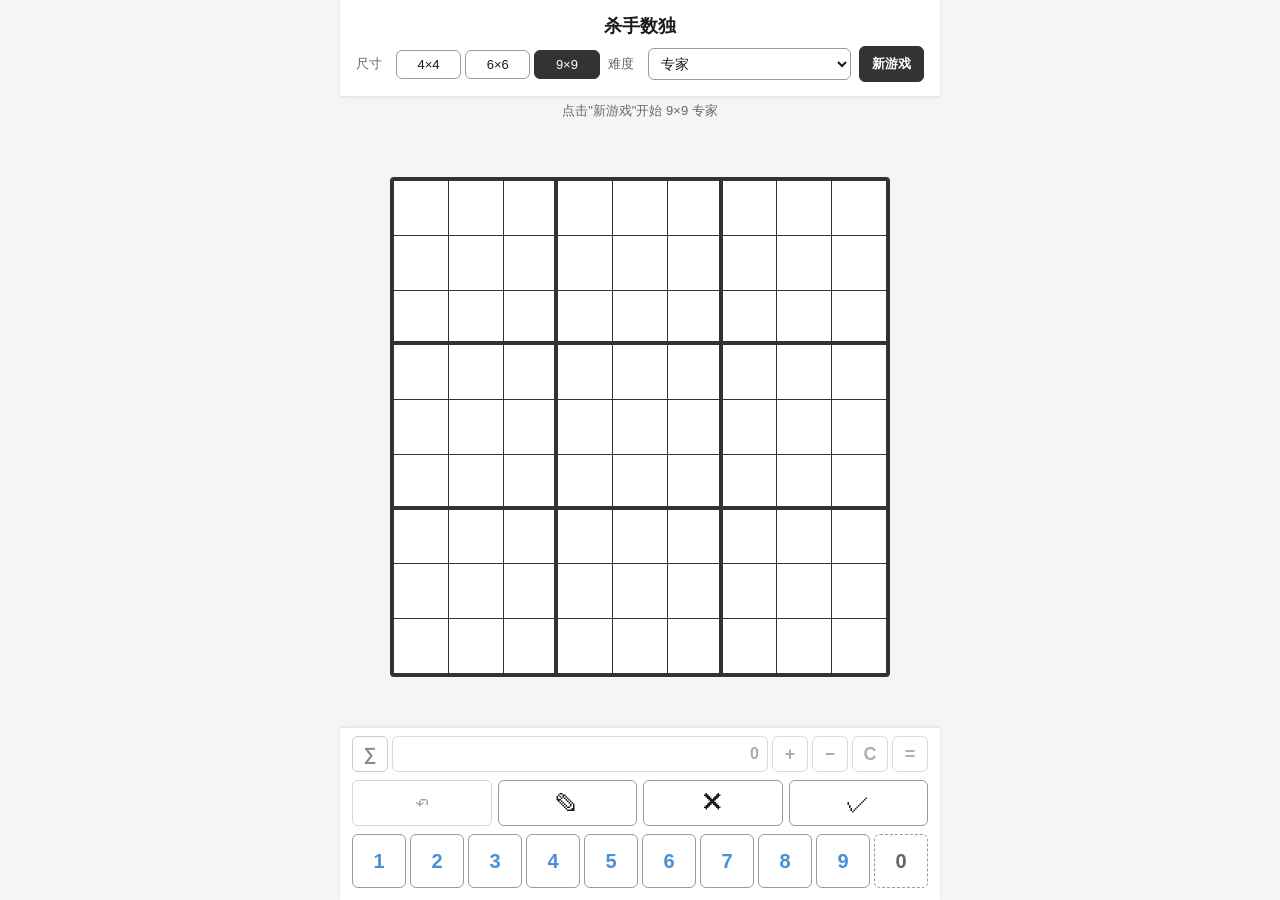
==== frontend/index.html @ 70cf66d4 "Add files via upload" ====
<!DOCTYPE html>
<html lang="zh-CN">
<head>
    <meta charset="UTF-8">
    <meta name="viewport" content="width=device-width, initial-scale=1.0, maximum-scale=1.0, user-scalable=no">
    <title>杀手数独</title>
    <link rel="stylesheet" href="./css/style.css">
    <link rel="stylesheet" href="./css/board.css">
</head>
<body>
    <div id="app">
        <!-- 顶部设置栏 -->
        <header class="top-bar">
            <div class="title">杀手数独</div>
            <div class="settings">
                <div class="setting-group">
                    <label>尺寸</label>
                    <div class="btn-group" id="size-group">
                        <button class="btn btn-toggle" data-size="4">4×4</button>
                        <button class="btn btn-toggle" data-size="6">6×6</button>
                        <button class="btn btn-toggle active" data-size="9">9×9</button>
                    </div>
                </div>
                <div class="setting-group">
                    <label>难度</label>
                    <select id="difficulty-select" class="select">
                        <option value="beginner">入门</option>
                        <option value="easy">简单</option>
                        <option value="medium">中等</option>
                        <option value="hard">困难</option>
                        <option value="expert" selected>专家</option>
                    </select>
                </div>
                <button id="new-game-btn" class="btn btn-primary">新游戏</button>
            </div>
        </header>

        <!-- 状态栏 -->
        <div class="status-bar">
            <span id="status-text">点击"新游戏"开始</span>
            <span id="completed-badge" class="badge badge-completed" style="display:none;">已通关</span>
        </div>

        <!-- 棋盘区域 -->
        <main class="board-container">
            <div id="board" class="board"></div>
            <div id="loading" class="loading" style="display:none;">生成中...</div>
        </main>

        <!-- 底部操作区 -->
        <footer class="bottom-bar">
            <div class="calc-bar calc-off" id="calc-bar">
                <button id="calc-toggle" class="btn btn-calc btn-calc-toggle" title="开关计算器联动">∑</button>
                <input type="text" id="calc-display" class="calc-display" value="0" inputmode="numeric" title="计算器：输入数字后用 + − = 运算，C 归零">
                <button id="calc-plus" class="btn btn-calc" title="加">+</button>
                <button id="calc-minus" class="btn btn-calc" title="减">−</button>
                <button id="calc-clear" class="btn btn-calc" title="归零">C</button>
                <button id="calc-equals" class="btn btn-calc" title="等于">=</button>
            </div>
            <div class="action-row">
                <button id="undo-btn" class="btn btn-action" title="撤销（最多3步）">
                    <span class="icon">↶</span>
                </button>
                <button id="note-btn" class="btn btn-action" title="标记模式">
                    <span class="icon">✎</span>
                </button>
                <button id="erase-btn" class="btn btn-action" title="清除">
                    <span class="icon">✕</span>
                </button>
                <button id="check-btn" class="btn btn-action" title="验证">
                    <span class="icon">✓</span>
                </button>
            </div>
            <div id="number-pad" class="number-pad"></div>
        </footer>
    </div>

    <script src="./js/storage.js"></script>
    <script src="./puzzles/all-puzzles.js"></script>
    <script src="./js/api.js"></script>
    <script src="./js/board.js"></script>
    <script src="./js/app.js"></script>
</body>
</html>
---- frontend/css/style.css ----
/* 全局样式：黑白灰风格 */

:root {
    --color-bg: #f5f5f5;
    --color-surface: #ffffff;
    --color-border: #333333;
    --color-grid: #999999;
    --color-grid-light: #cccccc;
    --color-text: #1a1a1a;
    --color-text-secondary: #666666;
    --color-highlight: #e0e0e0;
    --color-selected: #ffe066;       /* 选中格：浅黄（较深） */
    --color-same: #fff3b0;           /* 相同数字：浅黄 */
    --color-related: #c6efce;        /* 同行同列同宫同笼：浅绿 */
    --color-input: #4a90d9;          /* 填入数字 / 数字条：浅蓝 */
    --color-disabled: #cccccc;
    --color-cage-sum: #444444;
    --color-note: #888888;
    --color-error: #cc4444;
    --color-primary: #333333;
    --color-primary-hover: #555555;

    --radius: 6px;
    --shadow: 0 1px 3px rgba(0, 0, 0, 0.1);
}

* {
    margin: 0;
    padding: 0;
    box-sizing: border-box;
    -webkit-tap-highlight-color: transparent;
}

html, body {
    height: 100%;
    font-family: -apple-system, BlinkMacSystemFont, "Segoe UI", "PingFang SC",
        "Hiragino Sans GB", "Microsoft YaHei", sans-serif;
    background-color: var(--color-bg);
    color: var(--color-text);
    font-size: 16px;
    -webkit-font-smoothing: antialiased;
}

#app {
    display: flex;
    flex-direction: column;
    min-height: 100vh;
    max-width: 600px;
    margin: 0 auto;
    background-color: var(--color-bg);
}

/* 顶部设置栏 */
.top-bar {
    background-color: var(--color-surface);
    padding: 10px 12px;
    box-shadow: var(--shadow);
    flex-shrink: 0;
}

.title {
    font-size: 18px;
    font-weight: 700;
    text-align: center;
    margin-bottom: 8px;
    color: var(--color-text);
}

.settings {
    display: flex;
    flex-direction: column;
    gap: 8px;
}

.setting-group {
    display: flex;
    align-items: center;
    gap: 8px;
}

.setting-group label {
    font-size: 13px;
    color: var(--color-text-secondary);
    min-width: 32px;
    flex-shrink: 0;
}

.btn-group {
    display: flex;
    gap: 4px;
    flex: 1;
}

.select {
    flex: 1;
    padding: 6px 8px;
    border: 1px solid var(--color-grid);
    border-radius: var(--radius);
    background-color: var(--color-surface);
    color: var(--color-text);
    font-size: 14px;
    outline: none;
}

/* 按钮通用样式 */
.btn {
    padding: 6px 10px;
    border: 1px solid var(--color-grid);
    border-radius: var(--radius);
    background-color: var(--color-surface);
    color: var(--color-text);
    font-size: 13px;
    cursor: pointer;
    transition: all 0.15s ease;
    user-select: none;
}

.btn:hover {
    background-color: var(--color-highlight);
}

.btn:active {
    background-color: var(--color-selected);
}

.btn-toggle {
    flex: 1;
    text-align: center;
}

.btn-toggle.active {
    background-color: var(--color-primary);
    color: var(--color-surface);
    border-color: var(--color-primary);
}

.btn-primary {
    background-color: var(--color-primary);
    color: var(--color-surface);
    border-color: var(--color-primary);
    font-weight: 600;
    padding: 8px 12px;
}

.btn-primary:hover {
    background-color: var(--color-primary-hover);
}

.btn-action {
    flex: 1;
    display: flex;
    align-items: center;
    justify-content: center;
    gap: 4px;
    padding: 10px 4px;
}

.btn-action.active {
    background-color: var(--color-primary);
    color: var(--color-surface);
    border-color: var(--color-primary);
}

.btn-action .icon {
    font-size: 24px;
    line-height: 1;
}

/* 迷你计算器 */
.calc-bar {
    display: flex;
    align-items: center;
    gap: 4px;
    margin-bottom: 8px;
    transition: opacity 0.2s ease;
}

/* 计算器关闭状态：整体变灰 */
.calc-bar.calc-off .calc-display,
.calc-bar.calc-off .btn-calc:not(.btn-calc-toggle) {
    opacity: 0.35;
    pointer-events: none;
}

/* 开关按钮 */
.btn-calc-toggle {
    font-size: 18px;
    line-height: 1;
    opacity: 0.5;
    transition: all 0.15s ease;
}

.btn-calc-toggle.active {
    opacity: 1;
    background-color: var(--color-selected);
    border-color: var(--color-primary);
}

.calc-display {
    flex: 1;
    min-width: 0;
    height: 36px;
    border: 1px solid var(--color-grid);
    border-radius: var(--radius);
    background-color: var(--color-surface);
    color: var(--color-text);
    font-size: 16px;
    font-weight: 600;
    text-align: right;
    padding: 0 8px;
    outline: none;
    user-select: none;
}

.calc-display:focus {
    border-color: var(--color-primary);
}

.btn-calc {
    min-width: 36px;
    height: 36px;
    padding: 0 8px;
    display: flex;
    align-items: center;
    justify-content: center;
    font-size: 18px;
    font-weight: 700;
    border-radius: var(--radius);
    border: 1px solid var(--color-grid);
    background-color: var(--color-surface);
    color: var(--color-text);
    cursor: pointer;
    transition: all 0.15s ease;
    user-select: none;
}

.btn-calc:hover {
    background-color: var(--color-highlight);
}

.btn-calc:active {
    background-color: var(--color-selected);
}

.btn:disabled {
    opacity: 0.4;
    cursor: not-allowed;
}

/* 状态栏 */
.status-bar {
    display: flex;
    align-items: center;
    justify-content: center;
    gap: 8px;
    padding: 6px 12px;
    font-size: 13px;
    color: var(--color-text-secondary);
    flex-shrink: 0;
}

.badge {
    padding: 2px 8px;
    border-radius: 10px;
    font-size: 12px;
    font-weight: 600;
}

.badge-completed {
    background-color: var(--color-primary);
    color: var(--color-surface);
}

/* 棋盘容器 */
.board-container {
    flex: 1;
    display: flex;
    align-items: center;
    justify-content: center;
    padding: 12px;
    position: relative;
}

.loading {
    position: absolute;
    color: var(--color-text-secondary);
    font-size: 14px;
}

/* 底部操作区 */
.bottom-bar {
    background-color: var(--color-surface);
    padding: 8px 12px 12px;
    box-shadow: 0 -1px 3px rgba(0, 0, 0, 0.1);
    flex-shrink: 0;
}

.action-row {
    display: flex;
    gap: 6px;
    margin-bottom: 8px;
}

/* 数字条 */
.number-pad {
    display: grid;
    gap: 4px;
}

.number-btn {
    aspect-ratio: 1;
    display: flex;
    align-items: center;
    justify-content: center;
    border: 1px solid var(--color-grid);
    border-radius: var(--radius);
    background-color: var(--color-surface);
    color: var(--color-input);
    font-size: 20px;
    font-weight: 600;
    cursor: pointer;
    transition: all 0.15s ease;
    user-select: none;
}

.number-btn:hover {
    background-color: var(--color-highlight);
}

.number-btn:active {
    background-color: var(--color-selected);
}

.number-btn.disabled {
    color: var(--color-disabled);
    background-color: var(--color-bg);
    cursor: not-allowed;
    opacity: 0.5;
}

.number-btn .count {
    font-size: 9px;
    color: var(--color-text-secondary);
    position: absolute;
    bottom: 2px;
    right: 4px;
    font-weight: 400;
}

/* 0 按钮：仅用于计算器，视觉区分 */
.number-btn-zero {
    color: var(--color-text-secondary);
    border-style: dashed;
}

/* 响应式：手机端 */
@media (max-width: 480px) {
    .title {
        font-size: 16px;
    }
    .btn {
        font-size: 12px;
        padding: 5px 8px;
    }
    .btn-action {
        padding: 8px 2px;
    }
    .btn-action .icon {
        font-size: 20px;
    }
    .btn-calc {
        min-width: 32px;
        height: 32px;
        font-size: 16px;
    }
    .calc-display {
        height: 32px;
        font-size: 14px;
    }
    .number-btn {
        font-size: 18px;
    }
}

/* 响应式：大屏 */
@media (min-width: 600px) {
    .top-bar {
        padding: 14px 16px;
    }
    .settings {
        flex-direction: row;
        align-items: center;
        flex-wrap: wrap;
    }
    .setting-group {
        flex: 1;
    }
}
---- frontend/css/board.css ----
/* 棋盘专用样式 */

.board {
    display: grid;
    width: 100%;
    max-width: 500px;
    aspect-ratio: 1;
    background-color: var(--color-border);
    gap: 1px;
    padding: 2px;
    border: 2px solid var(--color-border);
    border-radius: 4px;
    position: relative;
}

/* 单元格 */
.cell {
    background-color: var(--color-surface);
    display: flex;
    align-items: center;
    justify-content: center;
    position: relative;
    cursor: pointer;
    transition: background-color 0.1s ease;
    overflow: hidden;
    user-select: none;
}

.cell:hover {
    background-color: var(--color-highlight);
}

/* 选中状态：浅黄（较深） */
.cell.selected {
    background-color: var(--color-selected) !important;
}

/* 相同数字高亮：浅黄 */
.cell.same-number {
    background-color: var(--color-same) !important;
}

/* 同行同列同宫高亮：浅绿 */
.cell.related {
    background-color: var(--color-related);
}

/* 笼和数字（左上角）：白底，确保在虚线之上 */
.cage-sum {
    position: absolute;
    top: 0;
    left: 0;
    font-size: 9px;
    font-weight: 700;
    color: var(--color-cage-sum);
    line-height: 1;
    z-index: 3;
    pointer-events: none;
    background-color: var(--color-surface);
    padding: 1px 3px;
    border-radius: 0 0 3px 0;
}

/* 用户填入的数字：浅蓝 */
.cell-value {
    font-size: 22px;
    font-weight: 600;
    color: var(--color-input);
    line-height: 1;
    z-index: 1;
}

/* 标记小字（候选数字） */
.cell-notes {
    display: grid;
    width: 100%;
    height: 100%;
    padding: 1px;
    gap: 0;
    z-index: 1;
}

.cell-notes .note {
    display: flex;
    align-items: center;
    justify-content: center;
    font-size: 8px;
    color: var(--color-note);
    line-height: 1;
}

/* 笼边界：用伪元素绘制内缩虚线，不贴单元格边界 */
.cell::after {
    content: "";
    position: absolute;
    inset: 3px;
    pointer-events: none;
    z-index: 0;
    border: 0 dashed transparent;
}
.cell.cage-top::after {
    border-top-width: 2px;
    border-top-color: var(--color-border);
}
.cell.cage-bottom::after {
    border-bottom-width: 2px;
    border-bottom-color: var(--color-border);
}
.cell.cage-left::after {
    border-left-width: 2px;
    border-left-color: var(--color-border);
}
.cell.cage-right::after {
    border-right-width: 2px;
    border-right-color: var(--color-border);
}

/* 宫格分隔线：加粗实线 */
.cell.box-right {
    border-right: 3px solid var(--color-border) !important;
}
.cell.box-bottom {
    border-bottom: 3px solid var(--color-border) !important;
}

/* 错误单元格 */
.cell.error {
    color: var(--color-error);
}

.cell.error .cell-value {
    color: var(--color-error);
}

/* 根据棋盘尺寸调整字号 */
.board.size-4 .cell-value {
    font-size: 32px;
}
.board.size-4 .cage-sum {
    font-size: 12px;
}
.board.size-4 .cell-notes .note {
    font-size: 12px;
}

.board.size-6 .cell-value {
    font-size: 26px;
}
.board.size-6 .cage-sum {
    font-size: 10px;
}
.board.size-6 .cell-notes .note {
    font-size: 10px;
}

.board.size-9 .cell-value {
    font-size: 22px;
}
.board.size-9 .cage-sum {
    font-size: 9px;
}
.board.size-9 .cell-notes .note {
    font-size: 8px;
}

/* 手机端字号调整 */
@media (max-width: 480px) {
    .board.size-4 .cell-value {
        font-size: 28px;
    }
    .board.size-6 .cell-value {
        font-size: 22px;
    }
    .board.size-9 .cell-value {
        font-size: 18px;
    }
}
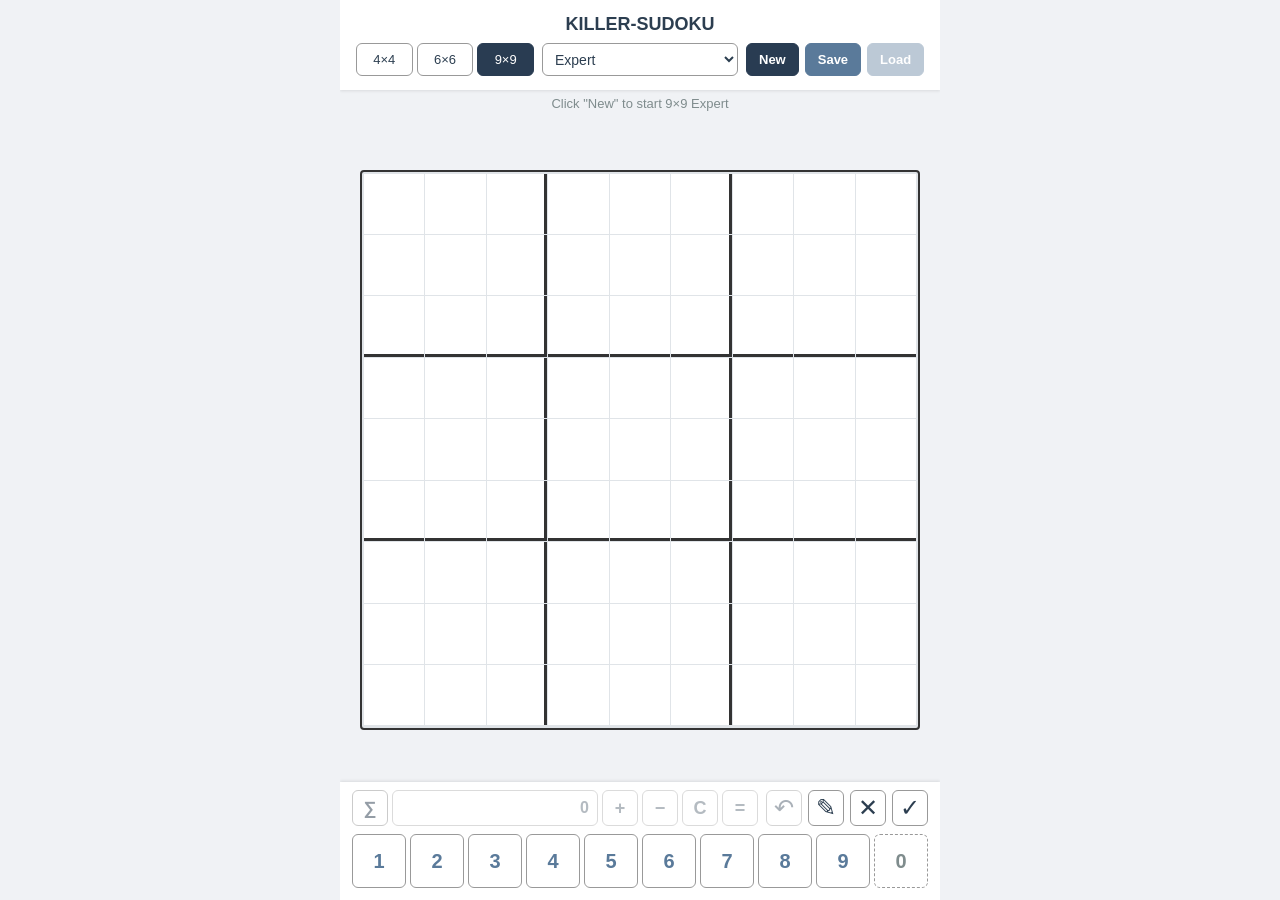
==== commit aec00329: "Add files via upload" ====
--- a/frontend/index.html
+++ b/frontend/index.html
@@ -1,9 +1,9 @@
 <!DOCTYPE html>
-<html lang="zh-CN">
+<html lang="en">
 <head>
     <meta charset="UTF-8">
     <meta name="viewport" content="width=device-width, initial-scale=1.0, maximum-scale=1.0, user-scalable=no">
-    <title>杀手数独</title>
+    <title>KILLER-SUDOKU</title>
     <link rel="stylesheet" href="./css/style.css">
     <link rel="stylesheet" href="./css/board.css">
 </head>
@@ -11,65 +11,75 @@
     <div id="app">
         <!-- 顶部设置栏 -->
         <header class="top-bar">
-            <div class="title">杀手数独</div>
+            <div class="title">KILLER-SUDOKU</div>
             <div class="settings">
-                <div class="setting-group">
-                    <label>尺寸</label>
+                <div class="settings-row">
                     <div class="btn-group" id="size-group">
                         <button class="btn btn-toggle" data-size="4">4×4</button>
                         <button class="btn btn-toggle" data-size="6">6×6</button>
                         <button class="btn btn-toggle active" data-size="9">9×9</button>
                     </div>
+                    <select id="difficulty-select" class="select">
+                        <option value="beginner">Beginner</option>
+                        <option value="easy">Easy</option>
+                        <option value="medium">Medium</option>
+                        <option value="hard">Hard</option>
+                        <option value="expert" selected>Expert</option>
+                    </select>
+                    <div class="action-group">
+                        <button id="new-game-btn" class="btn btn-primary">New</button>
+                        <button id="save-btn" class="btn btn-secondary" title="Save current progress">Save</button>
+                        <button id="load-btn" class="btn btn-secondary" title="Load saved progress for current size & difficulty" disabled>Load</button>
+                    </div>
                 </div>
-                <div class="setting-group">
-                    <label>难度</label>
-                    <select id="difficulty-select" class="select">
-                        <option value="beginner">入门</option>
-                        <option value="easy">简单</option>
-                        <option value="medium">中等</option>
-                        <option value="hard">困难</option>
-                        <option value="expert" selected>专家</option>
-                    </select>
-                </div>
-                <button id="new-game-btn" class="btn btn-primary">新游戏</button>
             </div>
         </header>
 
         <!-- 状态栏 -->
         <div class="status-bar">
-            <span id="status-text">点击"新游戏"开始</span>
-            <span id="completed-badge" class="badge badge-completed" style="display:none;">已通关</span>
+            <span id="status-text">Click "New" to start</span>
+            <span id="completed-badge" class="badge badge-completed" style="display:none;">Completed</span>
+        </div>
+
+        <!-- 提示面板：以公式显示选中格所在宫/笼的数字之和 -->
+        <div id="hint-panel" class="hint-panel" style="display:none;">
+            <div class="hint-item"><span class="hint-label">Box:</span><span id="hint-box" class="hint-value">0=0</span></div>
+            <div class="hint-item"><span class="hint-label">Cage:</span><span id="hint-cage" class="hint-value">0=0</span></div>
+            <div class="hint-item"><span class="hint-label">Box cages:</span><span id="hint-box-cages" class="hint-value">0=0</span></div>
+            <div class="hint-item"><span class="hint-label">Boxes cages:</span><span id="hint-cage-boxes" class="hint-value">0=0</span></div>
         </div>
 
         <!-- 棋盘区域 -->
         <main class="board-container">
             <div id="board" class="board"></div>
-            <div id="loading" class="loading" style="display:none;">生成中...</div>
+            <div id="loading" class="loading" style="display:none;">Generating...</div>
         </main>
 
         <!-- 底部操作区 -->
         <footer class="bottom-bar">
-            <div class="calc-bar calc-off" id="calc-bar">
-                <button id="calc-toggle" class="btn btn-calc btn-calc-toggle" title="开关计算器联动">∑</button>
-                <input type="text" id="calc-display" class="calc-display" value="0" inputmode="numeric" title="计算器：输入数字后用 + − = 运算，C 归零">
-                <button id="calc-plus" class="btn btn-calc" title="加">+</button>
-                <button id="calc-minus" class="btn btn-calc" title="减">−</button>
-                <button id="calc-clear" class="btn btn-calc" title="归零">C</button>
-                <button id="calc-equals" class="btn btn-calc" title="等于">=</button>
-            </div>
-            <div class="action-row">
-                <button id="undo-btn" class="btn btn-action" title="撤销（最多3步）">
-                    <span class="icon">↶</span>
-                </button>
-                <button id="note-btn" class="btn btn-action" title="标记模式">
-                    <span class="icon">✎</span>
-                </button>
-                <button id="erase-btn" class="btn btn-action" title="清除">
-                    <span class="icon">✕</span>
-                </button>
-                <button id="check-btn" class="btn btn-action" title="验证">
-                    <span class="icon">✓</span>
-                </button>
+            <div class="bottom-controls">
+                <div class="calc-bar calc-off" id="calc-bar">
+                    <button id="calc-toggle" class="btn btn-calc btn-calc-toggle" title="Toggle calculator (Shift+Tab)">∑</button>
+                    <input type="text" id="calc-display" class="calc-display" value="0" inputmode="numeric" title="Calculator (Shift+Tab): type numbers">
+                    <button id="calc-plus" class="btn btn-calc" title="Add (+)">+</button>
+                    <button id="calc-minus" class="btn btn-calc" title="Subtract (−)">−</button>
+                    <button id="calc-clear" class="btn btn-calc" title="Clear (Backspace)">C</button>
+                    <button id="calc-equals" class="btn btn-calc" title="Equals (Enter)">=</button>
+                </div>
+                <div class="action-row">
+                    <button id="undo-btn" class="btn btn-action" title="Undo (Z, up to 3 steps)">
+                        <span class="icon">↶</span>
+                    </button>
+                    <button id="note-btn" class="btn btn-action" title="Note mode (N)">
+                        <span class="icon">✎</span>
+                    </button>
+                    <button id="erase-btn" class="btn btn-action" title="Erase (Esc/Del)">
+                        <span class="icon">✕</span>
+                    </button>
+                    <button id="check-btn" class="btn btn-action" title="Check">
+                        <span class="icon">✓</span>
+                    </button>
+                </div>
             </div>
             <div id="number-pad" class="number-pad"></div>
         </footer>
--- a/frontend/css/style.css
+++ b/frontend/css/style.css
@@ -1,24 +1,29 @@
 /* 全局样式：黑白灰风格 */
 
 :root {
-    --color-bg: #f5f5f5;
-    --color-surface: #ffffff;
-    --color-border: #333333;
+    --color-bg: #F0F2F5;
+    --color-surface: #FFFFFF;
+    --color-border: #E0E4E8;
     --color-grid: #999999;
     --color-grid-light: #cccccc;
-    --color-text: #1a1a1a;
-    --color-text-secondary: #666666;
-    --color-highlight: #e0e0e0;
-    --color-selected: #ffe066;       /* 选中格：浅黄（较深） */
-    --color-same: #fff3b0;           /* 相同数字：浅黄 */
-    --color-related: #c6efce;        /* 同行同列同宫同笼：浅绿 */
-    --color-input: #4a90d9;          /* 填入数字 / 数字条：浅蓝 */
+    --color-text: #2C3E50;
+    --color-text-secondary: #7F8C8D;
+    --color-highlight: #e8f0fe;
+    --color-selected: #FFF1B5;       /* selected cell: yellow */
+    --color-same: #FFF5BA;           /* same number: light yellow */
+    --color-related: #C7E9C0;        /* same row/col/box/cage: green */
+    --color-input: #5A7A9A;          /* 填入数字 / 数字条 */
     --color-disabled: #cccccc;
-    --color-cage-sum: #444444;
-    --color-note: #888888;
+    --color-cage-sum: #293C52;
+    --color-note: #7F8C8D;
     --color-error: #cc4444;
-    --color-primary: #333333;
-    --color-primary-hover: #555555;
+    --color-primary: #293C52;
+    --color-primary-hover: #5A7A9A;
+    --color-accent: #F39C12;
+    --color-secondary: #5A7A9A;
+    --color-secondary-hover: #6f8db0;
+    --color-tag-bg: #e8f0fe;
+    --color-box-border: #333333;
 
     --radius: 6px;
     --shadow: 0 1px 3px rgba(0, 0, 0, 0.1);
@@ -44,10 +49,12 @@
 #app {
     display: flex;
     flex-direction: column;
-    min-height: 100vh;
+    height: 100vh;
+    height: 100dvh;
     max-width: 600px;
     margin: 0 auto;
     background-color: var(--color-bg);
+    overflow: hidden;
 }
 
 /* 顶部设置栏 */
@@ -72,6 +79,23 @@
     gap: 8px;
 }
 
+/* 尺寸 + 难度并排一行，节省顶部空间 */
+.settings-row {
+    display: flex;
+    gap: 8px;
+    align-items: stretch;
+    width: 100%;
+}
+
+.settings-row > * {
+    flex: 1 1 0;
+    min-width: 0;
+}
+
+.settings-row .select {
+    width: 100%;
+}
+
 .setting-group {
     display: flex;
     align-items: center;
@@ -88,6 +112,16 @@
 .btn-group {
     display: flex;
     gap: 4px;
+    flex: 1;
+}
+
+/* 顶部操作按钮组（新游戏/保存/读取） */
+.action-group {
+    display: flex;
+    gap: 6px;
+}
+
+.action-group .btn {
     flex: 1;
 }
 
@@ -146,13 +180,34 @@
     background-color: var(--color-primary-hover);
 }
 
+/* 次要按钮（保存/读取） */
+.btn-secondary {
+    background-color: var(--color-secondary);
+    color: var(--color-surface);
+    border-color: var(--color-secondary);
+    font-weight: 600;
+    padding: 8px 12px;
+}
+
+.btn-secondary:hover:not(:disabled) {
+    background-color: var(--color-secondary-hover);
+    border-color: var(--color-secondary-hover);
+}
+
+.btn-secondary:disabled {
+    opacity: 0.45;
+    cursor: not-allowed;
+}
+
 .btn-action {
-    flex: 1;
+    width: 36px;
+    height: 36px;
+    flex-shrink: 0;
     display: flex;
     align-items: center;
     justify-content: center;
     gap: 4px;
-    padding: 10px 4px;
+    padding: 0;
 }
 
 .btn-action.active {
@@ -166,12 +221,28 @@
     line-height: 1;
 }
 
+/* 底部控件：计算器 + 操作按钮同一行 */
+.bottom-controls {
+    display: flex;
+    align-items: center;
+    gap: 8px;
+    margin-bottom: 8px;
+}
+
+.bottom-controls .calc-bar {
+    flex: 1;
+    min-width: 0;
+}
+
+.bottom-controls .action-row {
+    flex-shrink: 0;
+}
+
 /* 迷你计算器 */
 .calc-bar {
     display: flex;
     align-items: center;
     gap: 4px;
-    margin-bottom: 8px;
     transition: opacity 0.2s ease;
 }
 
@@ -259,6 +330,32 @@
     flex-shrink: 0;
 }
 
+/* 提示面板 */
+.hint-panel {
+    display: flex;
+    flex-wrap: wrap;
+    justify-content: center;
+    gap: 6px 14px;
+    padding: 4px 12px 6px;
+    font-size: 12px;
+    color: var(--color-text-secondary);
+    flex-shrink: 0;
+}
+.hint-item {
+    display: flex;
+    align-items: center;
+    gap: 4px;
+}
+.hint-label {
+    opacity: 0.7;
+}
+.hint-value {
+    font-weight: 700;
+    color: var(--color-input);
+    min-width: 16px;
+    text-align: center;
+}
+
 .badge {
     padding: 2px 8px;
     border-radius: 10px;
@@ -274,11 +371,13 @@
 /* 棋盘容器 */
 .board-container {
     flex: 1;
+    min-height: 0;
     display: flex;
     align-items: center;
     justify-content: center;
-    padding: 12px;
+    padding: 6px;
     position: relative;
+    overflow: hidden;
 }
 
 .loading {
@@ -298,7 +397,6 @@
 .action-row {
     display: flex;
     gap: 6px;
-    margin-bottom: 8px;
 }
 
 /* 数字条 */
@@ -353,10 +451,31 @@
     border-style: dashed;
 }
 
-/* 响应式：手机端 */
+/* 响应式：手机端 — 压缩非棋盘元素，最大化棋盘空间 */
 @media (max-width: 480px) {
     .title {
-        font-size: 16px;
+        display: none;
+    }
+    .top-bar {
+        padding: 6px 8px;
+    }
+    .status-bar {
+        padding: 2px 8px;
+        font-size: 12px;
+    }
+    .hint-panel {
+        padding: 2px 8px 3px;
+        font-size: 11px;
+        gap: 4px 10px;
+    }
+    .board-container {
+        padding: 2px;
+    }
+    .bottom-bar {
+        padding: 4px 8px 6px;
+    }
+    .bottom-controls {
+        margin-bottom: 4px;
     }
     .btn {
         font-size: 12px;
@@ -378,6 +497,8 @@
         font-size: 14px;
     }
     .number-btn {
+        aspect-ratio: auto;
+        height: 30px;
         font-size: 18px;
     }
 }
@@ -387,12 +508,4 @@
     .top-bar {
         padding: 14px 16px;
     }
-    .settings {
-        flex-direction: row;
-        align-items: center;
-        flex-wrap: wrap;
-    }
-    .setting-group {
-        flex: 1;
-    }
-}
+}
--- a/frontend/css/board.css
+++ b/frontend/css/board.css
@@ -2,15 +2,21 @@
 
 .board {
     display: grid;
-    width: 100%;
-    max-width: 500px;
+    max-width: 560px;
     aspect-ratio: 1;
     background-color: var(--color-border);
     gap: 1px;
     padding: 2px;
-    border: 2px solid var(--color-border);
+    border: 2px solid var(--color-box-border);
     border-radius: 4px;
     position: relative;
+    transition: border-color 0.4s ease, box-shadow 0.4s ease;
+}
+
+/* 通关后棋盘金色边框 */
+.board.completed {
+    border-color: #C9A84C;
+    box-shadow: 0 0 12px #C9A84C;
 }
 
 /* 单元格 */
@@ -70,12 +76,12 @@
     z-index: 1;
 }
 
-/* 标记小字（候选数字） */
+/* 标记小字（候选数字）：内缩右下，避开左上笼和数字 */
 .cell-notes {
     display: grid;
     width: 100%;
     height: 100%;
-    padding: 1px;
+    padding: 10px 3px 3px 10px;
     gap: 0;
     z-index: 1;
 }
@@ -84,43 +90,54 @@
     display: flex;
     align-items: center;
     justify-content: center;
-    font-size: 8px;
+    font-size: 10px;
     color: var(--color-note);
     line-height: 1;
 }
 
-/* 笼边界：用伪元素绘制内缩虚线，不贴单元格边界 */
+/* 笼边界：用伪元素绘制虚线。
+   仅在无笼边的一侧内缩，有笼边的一侧贴边，
+   这样相邻单元格的笼边在网格线上对齐，转角处无缝连接。 */
 .cell::after {
     content: "";
     position: absolute;
-    inset: 3px;
+    /* 默认四边内缩 3px（无笼边时） */
+    top: 3px;
+    right: 3px;
+    bottom: 3px;
+    left: 3px;
     pointer-events: none;
     z-index: 0;
     border: 0 dashed transparent;
 }
+/* 有笼边的一侧贴到单元格边缘，使相邻格的虚线在网格线上相接 */
 .cell.cage-top::after {
+    top: 0;
     border-top-width: 2px;
-    border-top-color: var(--color-border);
+    border-top-color: var(--color-box-border);
 }
 .cell.cage-bottom::after {
+    bottom: 0;
     border-bottom-width: 2px;
-    border-bottom-color: var(--color-border);
+    border-bottom-color: var(--color-box-border);
 }
 .cell.cage-left::after {
+    left: 0;
     border-left-width: 2px;
-    border-left-color: var(--color-border);
+    border-left-color: var(--color-box-border);
 }
 .cell.cage-right::after {
+    right: 0;
     border-right-width: 2px;
-    border-right-color: var(--color-border);
-}
-
-/* 宫格分隔线：加粗实线 */
+    border-right-color: var(--color-box-border);
+}
+
+/* 宫格分隔线：加粗实线（黑色） */
 .cell.box-right {
-    border-right: 3px solid var(--color-border) !important;
+    border-right: 3px solid var(--color-box-border) !important;
 }
 .cell.box-bottom {
-    border-bottom: 3px solid var(--color-border) !important;
+    border-bottom: 3px solid var(--color-box-border) !important;
 }
 
 /* 错误单元格 */
@@ -140,7 +157,7 @@
     font-size: 12px;
 }
 .board.size-4 .cell-notes .note {
-    font-size: 12px;
+    font-size: 14px;
 }
 
 .board.size-6 .cell-value {
@@ -150,7 +167,7 @@
     font-size: 10px;
 }
 .board.size-6 .cell-notes .note {
-    font-size: 10px;
+    font-size: 12px;
 }
 
 .board.size-9 .cell-value {
@@ -160,7 +177,7 @@
     font-size: 9px;
 }
 .board.size-9 .cell-notes .note {
-    font-size: 8px;
+    font-size: 10px;
 }
 
 /* 手机端字号调整 */
@@ -174,4 +191,13 @@
     .board.size-9 .cell-value {
         font-size: 18px;
     }
-}
+    .board.size-4 .cell-notes .note {
+        font-size: 12px;
+    }
+    .board.size-6 .cell-notes .note {
+        font-size: 10px;
+    }
+    .board.size-9 .cell-notes .note {
+        font-size: 9px;
+    }
+}
